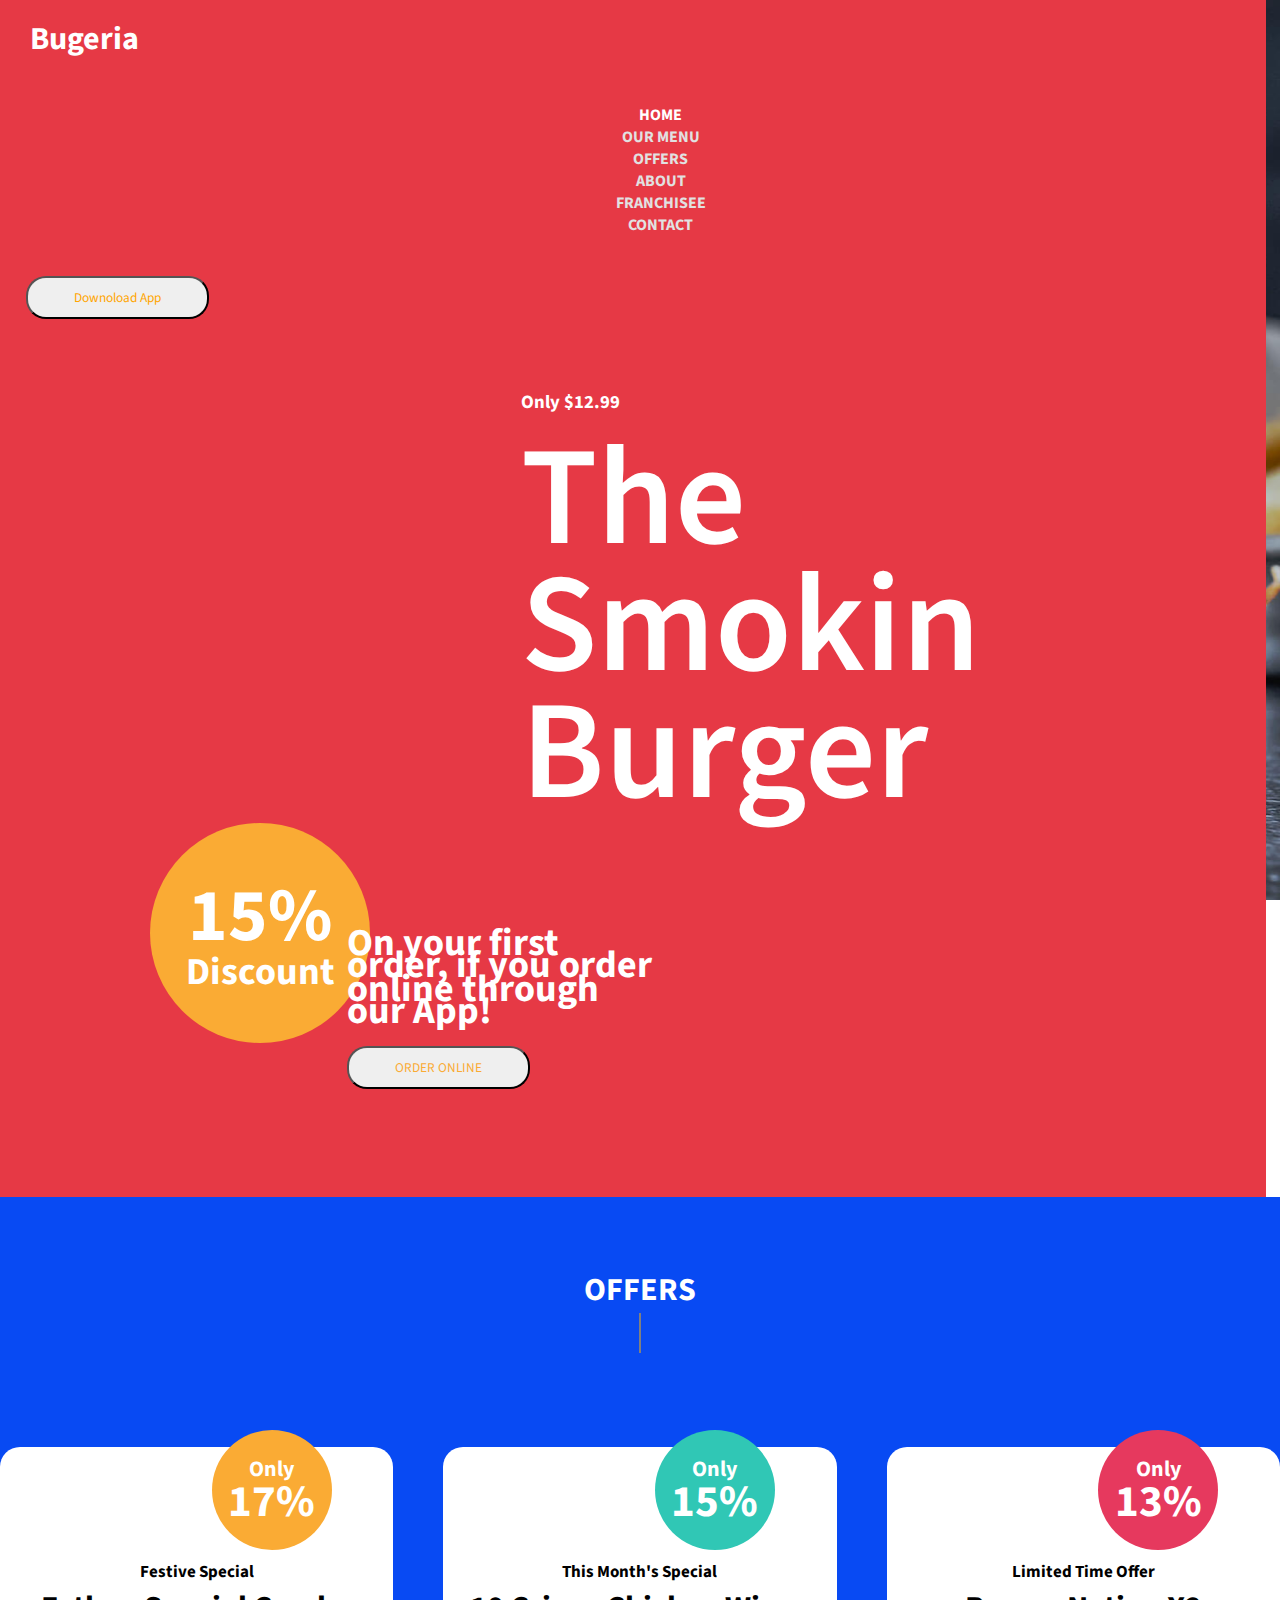
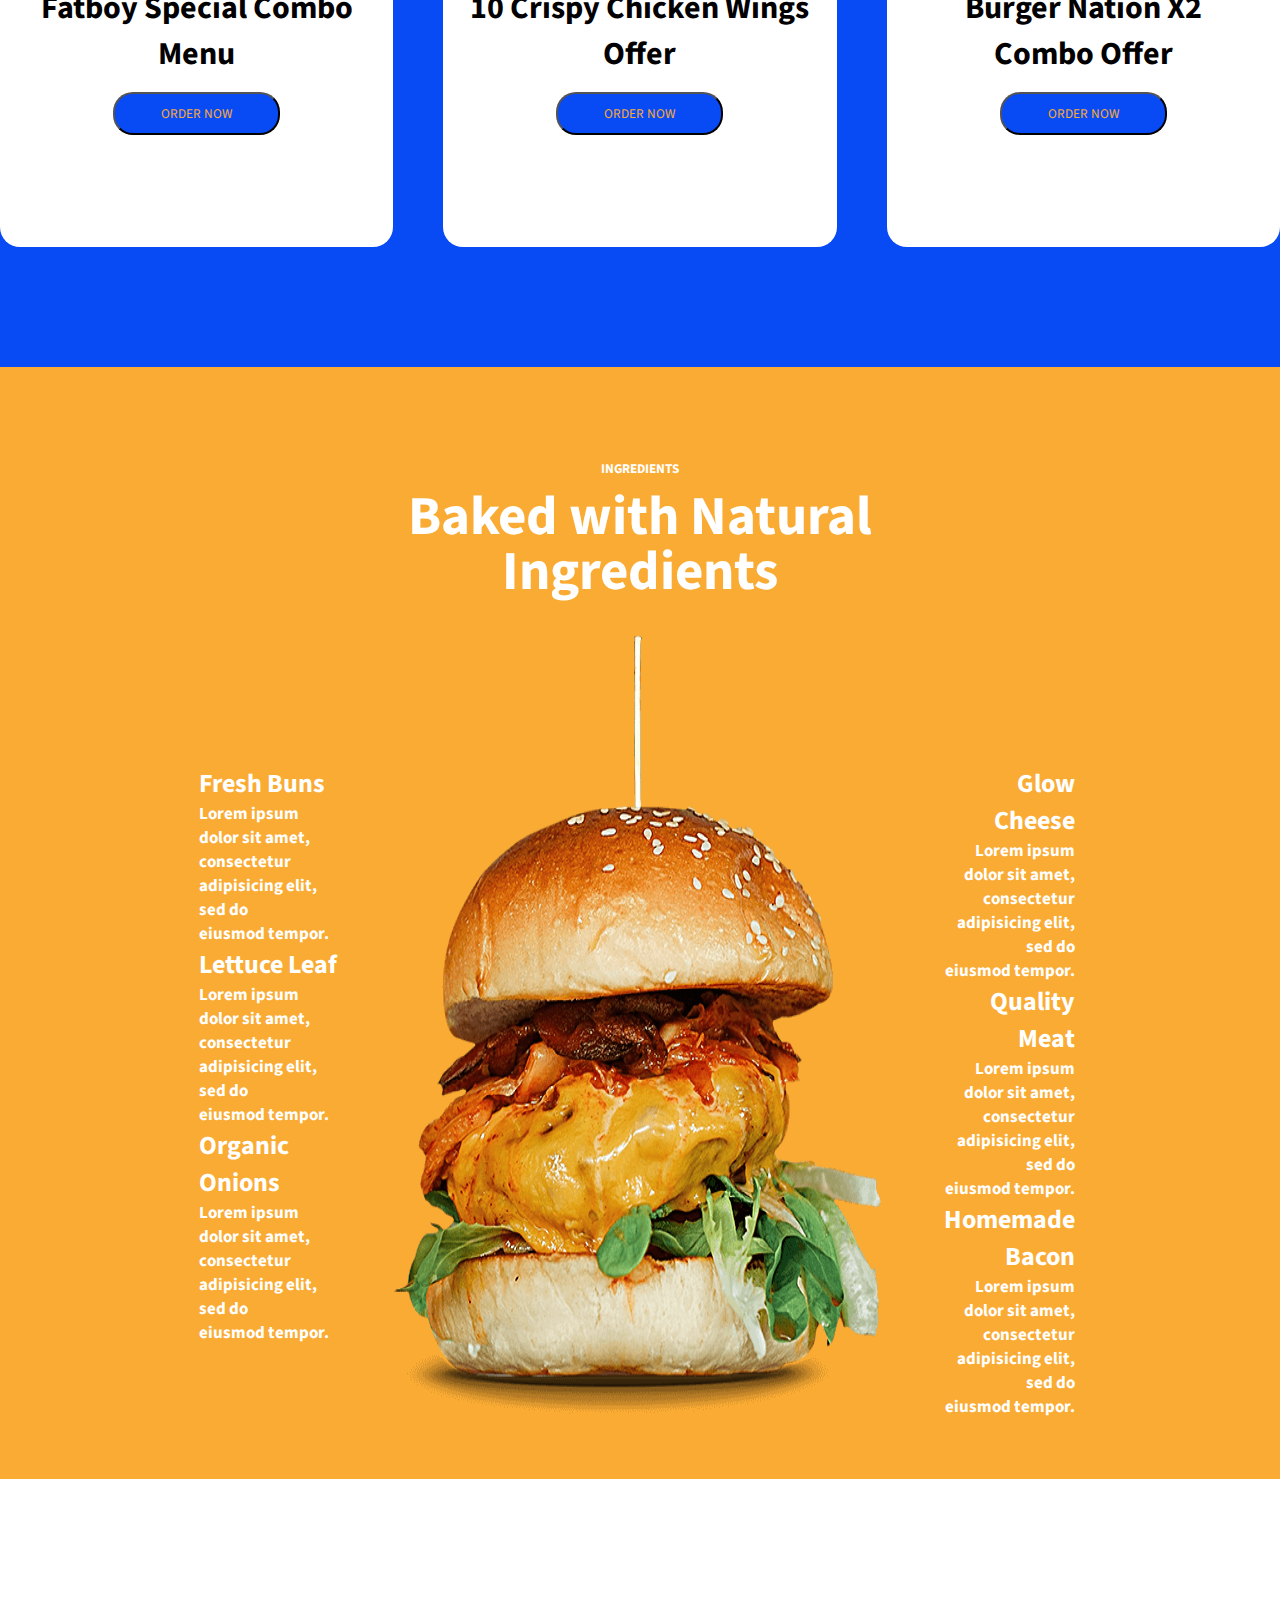
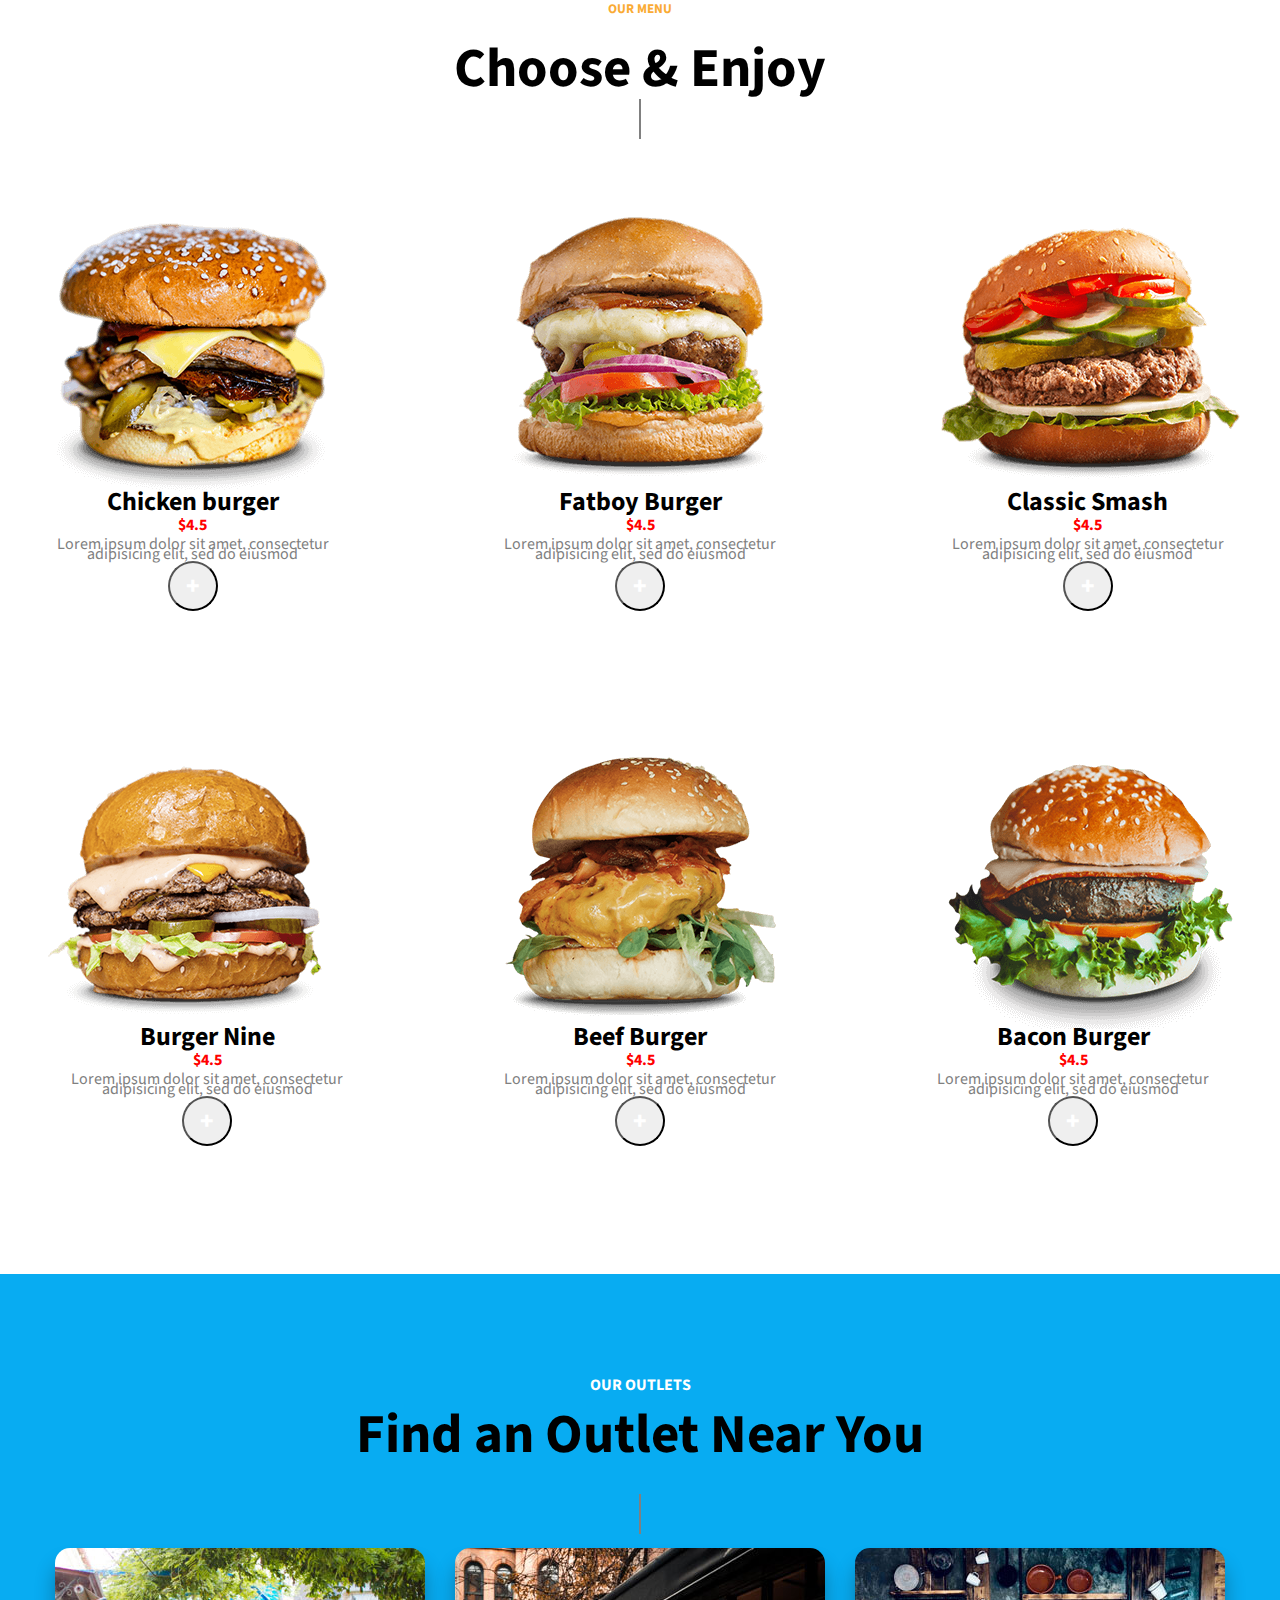
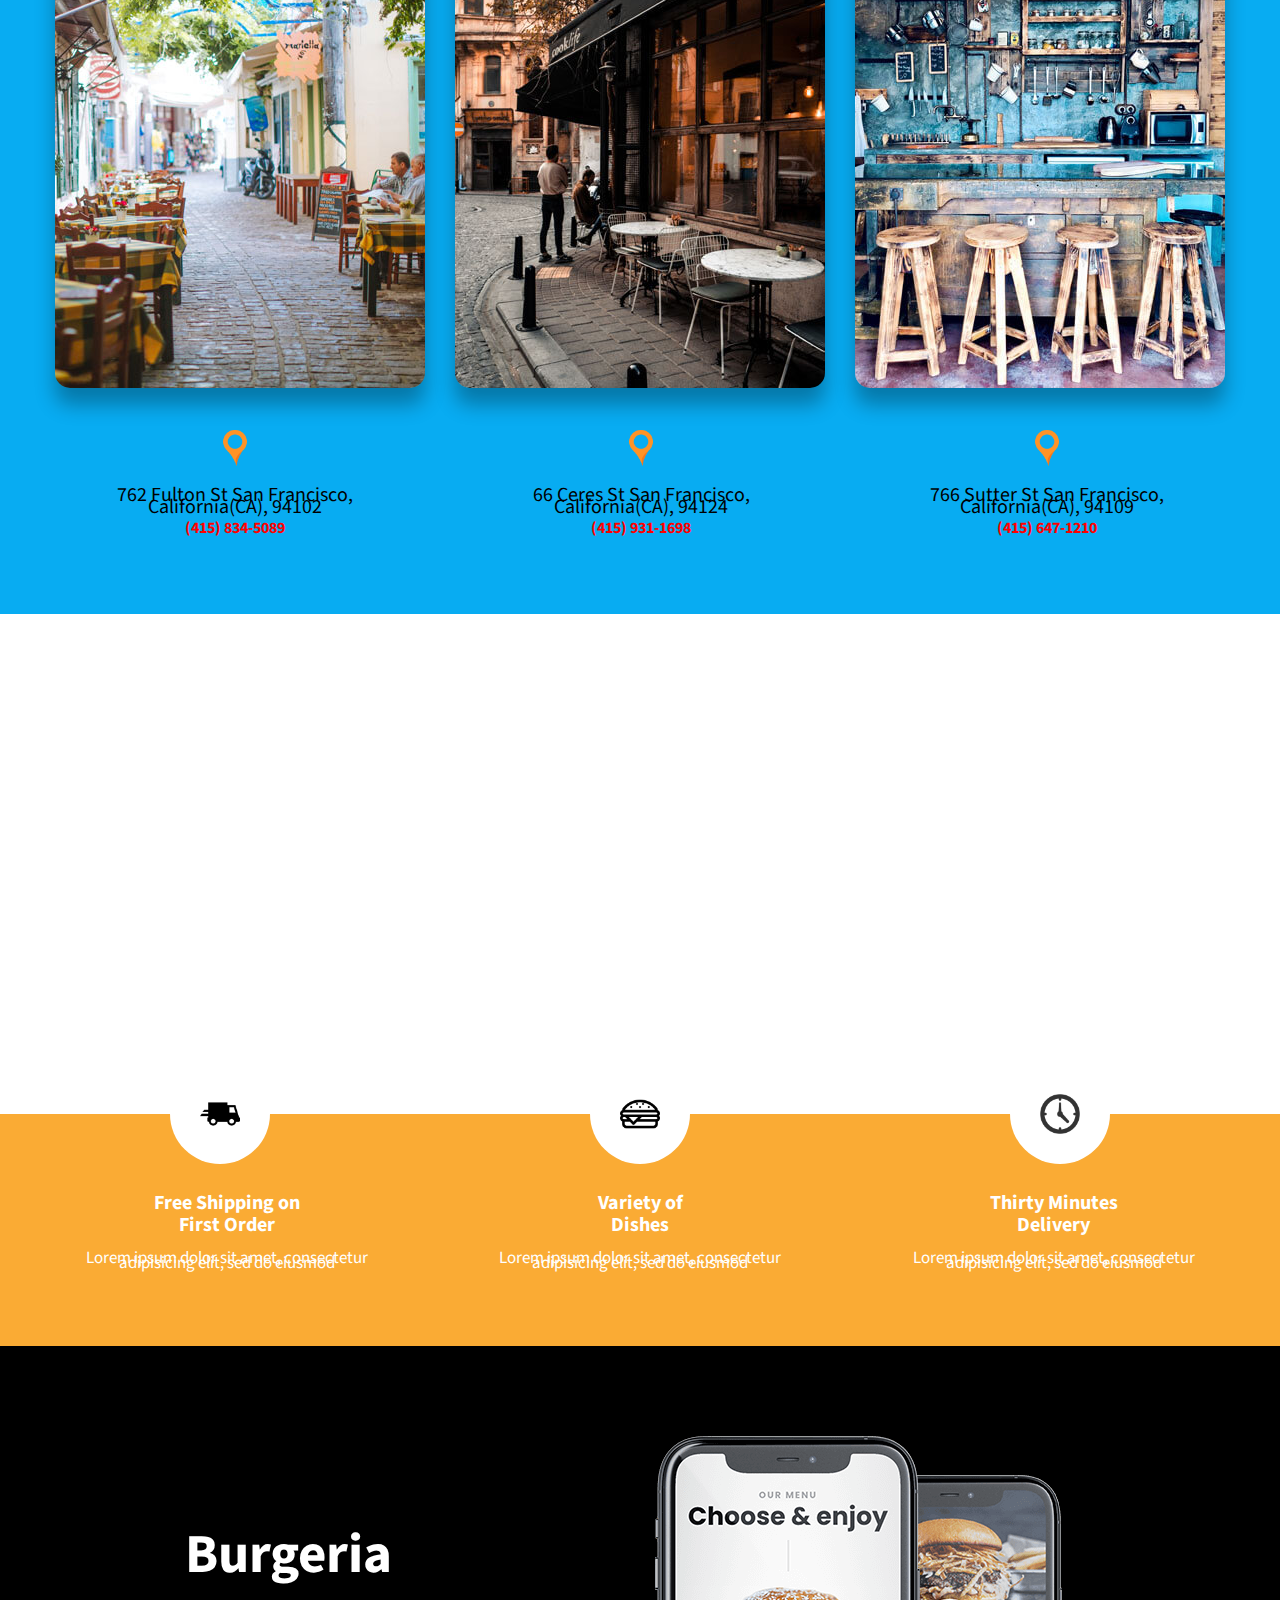
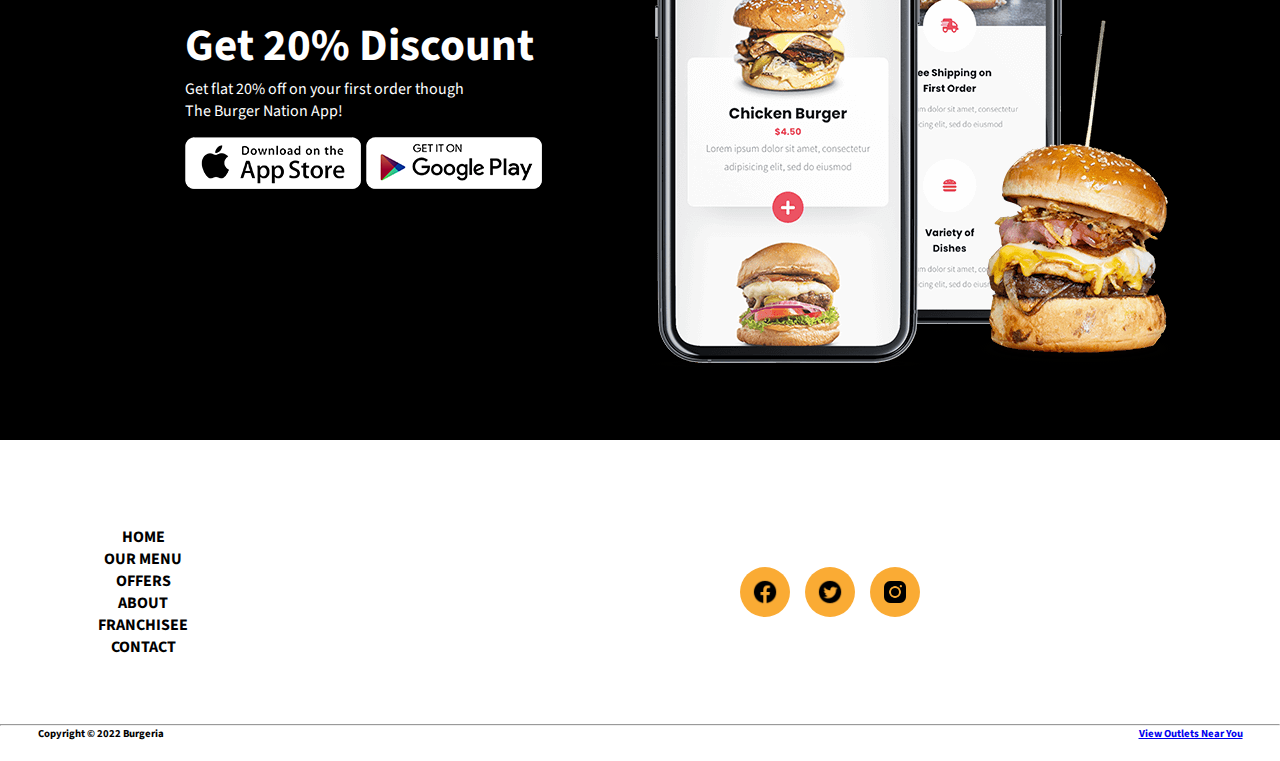
==== index.html @ cd25cdf9 "first commit" ====
<!DOCTYPE html>
<html lang="en">

<head>
    <meta charset="UTF-8">
    <meta http-equiv="X-UA-Compatible" content="IE=edge">
    <meta name="viewport" content="width=device-width, initial-scale=1.0">
    <link rel="preconnect" href="https://fonts.googleapis.com">
    <link rel="stylesheet" media="screen and (max-width: 1400px)" href="phone.css">
    <link rel="preconnect" href="https://fonts.gstatic.com" crossorigin>
    <link href="https://fonts.googleapis.com/css2?family=Source+Sans+Pro:wght@700&display=swap" rel="stylesheet">
    <link href="https://cdn.jsdelivr.net/npm/bootstrap@5.2.0-beta1/dist/css/bootstrap.min.css" rel="stylesheet"
        integrity="sha384-0evHe/X+R7YkIZDRvuzKMRqM+OrBnVFBL6DOitfPri4tjfHxaWutUpFmBp4vmVor" crossorigin="anonymous">
    <link rel="stylesheet" href="mainstyle.css">
    <title>Burgeria</title>
</head>
<style>
    #blocks{
            display: flex;
            flex-direction: column;
            align-items: center;
            justify-content: center;
            padding: 25px 25px;
            height: 350px;
            width: 400px;
            border-radius: 20px;
            background-color: white;
            margin-bottom: 120px;
            
        }

        #blocks1{
            display: flex;
            justify-content: center;
            text-align: center;
            align-items: center;
            padding-top: 80px;
            color: black;
        }

        #blocks1 h2{
            padding-top: 10px;
            font-size: 17px;
        }

        #blocks1 h1{
            padding-top: 1px;
        }

        #midbut1:hover {
            color: white;
        }

        .midoff{
            margin-left: 50px;
            margin-right: 50px;
        }

        #ex1 {
            background: #faab34;
            display: inline-block;
            margin-left: 150px;
            border-radius: 50%;
            height: 120px;
            width: 120px;
            justify-items: center;
            text-align: center;
            margin-top: -130px;
        }

        .similar{
            font-size: 22px;
            margin-top: 23px;
            color: white;
        }

        .similar1{
            font-size: 45px;
            margin-top: -15px;
            color: white;
        }
        

</style>
<body id="home1">

    
    <!-- -------------------------Icon Bugeria--------------------------Navigation Bar------------------------------ -->
    <header>
        <nav id="nave">
            <div id="logo">
                <h1>Bugeria</h1>
            </div>
            <ul>
                <li><a href="index.html" class="link1">HOME</a></li>
                <li><a href="Menu.html" class="link2">OUR MENU</a></li>
                <li><a href="Offers.html" class="link3">OFFERS</a></li>
                <li><a href="About.html" class="link4">ABOUT</a></li>
                <li><a href="Franchisee.html" class="link5">FRANCHISEE</a></li>
                <li><a href="Contact.html" class="link6">CONTACT</a></li>
            </ul>
            <div id="btnd">
                <button type="button" class="btn btn-light" id="btn">Downoload App</button>
            </div>
        </nav>
    </header>


    <!-- ----------------------------RED SECTION----------------------MIDDLE SECTION-------------------------------- -->
    <section id="middle">
        <div id="midfl">
            <div>
                <h3 id="only">Only $12.99</h3>
                <h1 id="the">The</h1>
                <h1 id="smok">Smokin</h1>
                <h1 id="smok">Burger</h1>
            </div>
        </div>
        <div id="hero">
            <img src="images/hero.png">
        </div>
    </section>


    <!-- ------------------------------RED SECTION---------------------------YELLOW CIRCLE------------------------- -->
    <section>
        <div id="exx1">
            <h3 style="font-size: 75px;margin-top: 40px;color: white;">15%</h3>
            <h3 style="font-size: 38px;color: white;margin-top: -25px;">Discount</h3>
        </div>
        <div id="middle1">
            <h5 style="line-height: 0px;">On your first </h5>
            <h5 style="line-height: 45px;">order, if you order</h5>
            <h5 style="line-height: 3px;">online through</h5>
            <h5 style="line-height:40px;">our App!</h5>
            <div>
                <button type="button" class="btn btn-light" id="midbut">ORDER ONLINE</button>
            </div>
        </div>
    </section>


    <!-- ---------------------------GREEN SECTION-----------------------TOP SELLERS-------------------------------- -->
    <section id="green">
        <h1>OFFERS</h1>
        <div class="vl"></div>
        <div id="blocks1">
            <div id="blocks">
                <div id="ex1">
                    <h3 class="similar">Only</h3>
                    <h3 class="similar1">17%</h3>
                </div>
                <h2>Festive Special</h2>
                <h1>Fatboy Special Combo Menu</h1>
                <button type="button" class="btn btn-light" id="midbut" style="background: #084af3;">ORDER NOW</button>
            </div>
            <div id="blocks" class="midoff">
                <div id="ex1" style="background: #30c7b5;">
                    <h3 class="similar">Only</h3>
                    <h3 class="similar1">15%</h3>
                </div>
                <h2>This Month's Special</h2>
                <h1>10 Crispy Chicken Wings Offer</h1>
                <button type="button" class="btn btn-light" id="midbut" style="background: #084af3;">ORDER NOW</button>
            </div>
            <div id="blocks">
                <div id="ex1" style="background: #e6395e;">
                    <h3 class="similar">Only</h3>
                    <h3 class="similar1">13%</h3>
                </div>
                <h2>Limited Time Offer</h2>
                <h1>Burger Nation X2 <br> Combo Offer</h1>
                <button type="button" class="btn btn-light" id="midbut" style="background: #084af3;">ORDER NOW</button>
            </div>
        </div>
    </section>


    <!-- ---------------------------yellow section--------------------------INGREDIENTS------------------------------ -->
    <section id="yell">
        <div>
            <h5>INGREDIENTS</h5>
            <h1>Baked with Natural</h1>
            <h1 id="ingri">Ingredients</h1>
            <div id="yellsec">
                <div id="yel1">
                    <div>
                        <h1>Fresh Buns</h1>
                        <p>Lorem ipsum dolor sit amet, </p>
                        <p>consectetur adipisicing elit, sed do</p>
                        <p>eiusmod tempor.</p>
                    </div>
                    <div>
                        <h1>Lettuce Leaf</h1>
                        <p>Lorem ipsum dolor sit amet, </p>
                        <p>consectetur adipisicing elit, sed do</p>
                        <p>eiusmod tempor.</p>
                    </div>
                    <div>
                        <h1>Organic Onions</h1>
                        <p>Lorem ipsum dolor sit amet, </p>
                        <p>consectetur adipisicing elit, sed do</p>
                        <p>eiusmod tempor.</p>
                    </div>
                </div>
                <img src="images/burger-01.png" alt="">
                <div id="yel2">
                    <div>
                        <h1>Glow Cheese</h1>
                        <p>Lorem ipsum dolor sit amet, </p>
                        <p>consectetur adipisicing elit, sed do</p>
                        <p>eiusmod tempor.</p>
                    </div>
                    <div>
                        <h1>Quality Meat</h1>
                        <p>Lorem ipsum dolor sit amet, </p>
                        <p>consectetur adipisicing elit, sed do</p>
                        <p>eiusmod tempor.</p>
                    </div>
                    <div>
                        <h1>Homemade Bacon</h1>
                        <p>Lorem ipsum dolor sit amet, </p>
                        <p>consectetur adipisicing elit, sed do</p>
                        <p>eiusmod tempor.</p>
                    </div>
                </div>
            </div>
        </div>
    </section>


    <!-- ------------------White Section------------------------------Our Menu--------------------------------- -->
    <section id="menuu">
        <div id="m1">
            <h5 style="color: #faab34;">OUR MENU</h5>
            <h1>Choose & Enjoy</h1>
            <div class="vl"></div>
        </div>

        <div id="layer1">
            <img src="images/bu1.png">
            <img src="images/bu2.png" id="l1">
            <img src="images/bu3.png">
        </div>
        <div id="tra1">
            <div>
                <h1>Chicken burger</h1>
                <h5>$4.5</h5>
                <p>Lorem ipsum dolor sit amet, consectetur</p>
                <p>adipisicing elit, sed do eiusmod</p>
                <button type="button" class="btn btn-danger btn-circle btn-xl">+</button>
            </div>
            <div>
                <h1 id="l11">Fatboy Burger</h1>
                <h5>$4.5</h5>
                <p>Lorem ipsum dolor sit amet, consectetur</p>
                <p>adipisicing elit, sed do eiusmod</p>
                <button type="button" class="btn btn-danger btn-circle btn-xl">+</button>
            </div>
            <div>
                <h1>Classic Smash</h1>
                <h5>$4.5</h5>
                <p>Lorem ipsum dolor sit amet, consectetur</p>
                <p>adipisicing elit, sed do eiusmod</p>
                <button type="button" class="btn btn-danger btn-circle btn-xl">+</button>
                <div></div>
            </div>
        </div>

        <div id="layer2">
            <img src="images/bu4.png">
            <img src="images/bu5.png" id="l2">
            <img src="images/bu6.png">
        </div>
        <div id="tra1">
            <div>
                <h1>Burger Nine</h1>
                <h5>$4.5</h5>
                <p>Lorem ipsum dolor sit amet, consectetur</p>
                <p>adipisicing elit, sed do eiusmod</p>
                <button type="button" class="btn btn-danger btn-circle btn-xl">+</button>
            </div>
            <div>
                <h1 id="l11">Beef Burger</h1>
                <h5>$4.5</h5>
                <p>Lorem ipsum dolor sit amet, consectetur</p>
                <p>adipisicing elit, sed do eiusmod</p>
                <button type="button" class="btn btn-danger btn-circle btn-xl">+</button>
            </div>
            <div>
                <h1>Bacon Burger</h1>
                <h5>$4.5</h5>
                <p>Lorem ipsum dolor sit amet, consectetur</p>
                <p>adipisicing elit, sed do eiusmod</p>
                <button type="button" class="btn btn-danger btn-circle btn-xl">+</button>
            </div>
        </div>
    </section>


    <!-- ---------------------------BLUE SECTION------------------------------OUTLETS------------------------------ -->
    <section id="blue">
        <h1 style="color: white;font-size: 16px;padding-top: 100px;">OUR OUTLETS</h1>
        <h1 style="color: black;font-size: 55px;margin-bottom: 20px;">Find an Outlet Near You</h1>
        <div class="vl"></div>
        <div id="outimg">
            <img src="images/out1.jpg">
            <img src="images/out2.jpg" id="l12">
            <img src="images/out3.jpg">
        </div>
        <div id="tra3">
            <div>
                <img src="images/icon.png" height="40px" width="40px" style="margin-bottom: 15px;">
                <p>762 Fulton St San Francisco,</p>
                <p> California(CA), 94102</p>
                <h5>(415) 834-5089</h5>
            </div>
            <div>
                <img src="images/icon.png" height="40px" width="40px" style="margin-bottom: 15px;">
                <p class="l3">66 Ceres St San Francisco,</p>
                <p> California(CA), 94124</p>
                <h5>(415) 931-1698</h5>
            </div>
            <div>
                <img src="images/icon.png" height="40px" width="40px" style="margin-bottom: 15px;">
                <p>766 Sutter St San Francisco,</p>
                <p> California(CA), 94109</p>
                <h5>(415) 647-1210</h5>
            </div>
        </div>
    </section>


    <!-- ---------------------------BOTTOM SECTION---------------------LOGOS-------------------------------------- -->
    <section id="bottom">

        <div id="logos">
            <div id="ex2">
                <img src="images/ship.png" height="40px" width="40px" style="margin-top: 30px;">
            </div>
            <div id="ex2" class="logospace">
                <img src="images/bur.png" height="40px" width="40px" style="margin-top: 30px;">
            </div>
            <div id="ex2">
                <img src="images/clock.png" height="40px" width="40px" style="margin-top: 30px;">
            </div>
        </div>

        <div id="tra4">
            <div>
                <h1>Free Shipping on <br> First Order</h1>
                <p>Lorem ipsum dolor sit amet, consectetur</p>
                <p>adipisicing elit, sed do eiusmod</p>
            </div>
            <div>
                <h1 id="l11">Variety of <br> Dishes</h1>
                <p>Lorem ipsum dolor sit amet, consectetur</p>
                <p>adipisicing elit, sed do eiusmod</p>
            </div>
            <div>
                <h1>Thirty Minutes <br> Delivery</h1>
                <p>Lorem ipsum dolor sit amet, consectetur</p>
                <p>adipisicing elit, sed do eiusmod</p>
            </div>
        </div>
    </section>


    <!-- -------------------------BLACK SECTION--------------------BOTTOM1 MOBILE----------------------------------- -->
    <section id="bottom1">
        <div id="app">
            <div id="advtext">
                <h1 style="padding-bottom: 20px;font-size: 55px;">Burgeria</h1>
                <h1>Get 20% Discount</h1>
                <p>Get flat 20% off on your first order though <br> The Burger Nation App!</p>
                <div id="playbut" style="margin-top: 15px;">
                    <a href=""><img src="images/app store.png"></a>
                    <a href=""><img src="images/playstore.png"></a>
                </div>
            </div>
                <img src="images/appscreen.png" style="padding-left: 100px;padding-top: 90px;">
        </div>
    </section>


    <!-- --------------------FOOTER------------------------------FOOTER WHITE------------------------------------  -->
    <section id="footer">
        <nav id="nave">
            <div id="footnave">
                <ul>
                    <li><a href="index.html">HOME</a></li>
                    <li><a href="Menu.html">OUR MENU</a></li>
                    <li><a href="Offers.html">OFFERS</a></li>
                    <li><a href="About.html">ABOUT</a></li>
                    <li><a href="Franchisee.html">FRANCHISEE</a></li>
                    <li><a href="Contact.html">CONTACT</a></li>
                </ul>
                <div id="logos1">
                    <div id="ex3">
                        <img src="images/facebook.png" style="margin-top: 11px;" height="28px" width="28px">
                    </div>
                    <div id="ex3" class="logospace1">
                        <img src="images/twitter.png" style="margin-top: 11px;" height="28px" width="28px">
                    </div>
                    <div id="ex3">
                        <img src="images/instagram.png" style="margin-top: 11px;" height="28px" width="28px">
                    </div>
                </div>
            </div>
        </nav>
        <hr>
        <div id="copyr">
            <h6>Copyright © 2022 Burgeria</h6>
            <a href="#blue"><h6>View Outlets Near You</h6></a>
        </div>
    </section>
    

</body>
</html>
---- phone.css ----
#nave {
    flex-direction: column;
}

#hero img{
    display: none;
}

#home1{
    background-image: none;
    background-attachment: none;
}

#nave ul {
    flex-direction: column;
    display: block;
}

#menupagetop h3{
    font-size: 22px;
    color: white;
}

#menupagetop h1{
    font-size: 60px;
    color: white;
    padding-bottom: 110px;
}
---- mainstyle.css ----
#home1 {
    background-image: url(images/bg.jpg);
    background-attachment: fixed;
    background-size: cover;
}

* {
    margin: 0;
    padding: 0;
    font-family: 'Source Sans Pro', sans-serif;
}

#nave {
    position: relative;
    display: flex;
    justify-content: left;
}

#nave h1 {
    font-weight: bolder;
    color: white;
    margin: 16px 30px;
    padding-right: 400px;

}

#nave ul {
    margin: 21px 7px;
    list-style: none;
    display: flex;
    justify-content: center;
    align-items: center;
    padding: 5px 5px;

}

#nave ul li a {
    font-weight: bold;
    display: block;
    color: #E1E1E1;
    justify-content: right;
    text-decoration: none;
    align-items: center;
    padding: 5px -10px;
    margin-left: 41px;
}

#nave ul li a:hover {
    color: white;
}

/* #nave button {
    
} */

#btn {
    color: orange;
    margin-top: 14px;
    margin-right: 25px;
    border-radius: 20px;
    padding: 10px 46px;
}

#btnd {
    padding-left: 26px;
    float: right;
}

#btn:hover {
    color: red;
}

header::before {
    content: "";
    background: #E63945;
    position: absolute;
    height: 140vh;
    width: 98.9vw;
    z-index: -1;
}

#middle {
    display: flex;
    justify-content: right;
    padding-right: 100px;
}

#midfl {
    display: flex;
    flex-direction: column;
    margin: 70px -170px;
    padding-right: 370px;
}

#only {
    font-weight: bolder;
    color: white;
}

#the {
    font-weight: 600;
    color: white;
    font-size: 140px;
    margin-top: -15px;
}

#smok {
    font-weight: 600;
    color: white;
    font-size: 140px;
    margin-top: -72px;
}

#para {
    font-weight: 200;
    color: white;
    font-size: 20px;
    margin: -150px 200px;
}

#middle img {
    margin: -145px -100px;
}

#hero {
    opacity: 1;
}

#tw {
    font-weight: 200;
    color: white;
    font-size: 90px;
    margin: -125px 220px;
}

#dis {
    font-weight: 200;
    color: white;
    font-size: 90px;
    margin-top: -155px;
    margin-left: 190px;
}

#midbut {
    color: #faab34;
    margin-top: 15px;
    border-radius: 20px;
    padding: 10px 46px;
}

#midbut:hover {
    color: red;
}

#yell {
    background: #faab34;
    text-align: center;
    font-family: sans-serif;
    color: white;
}

#yellsec {
    display: flex;
    padding-top: 25px;
    padding-bottom: 60px;
}

#yell h5 {
    padding-top: 92px;
}

#yell h1 {
    font-size: 55px;
}

#yel1 {
    display: flex;
    flex-direction: column;
    justify-content: left;
    text-align: left;
    display: inline-block;
    padding-left: 205px;
    padding-right: 55px;
    margin-top: 129px;
    margin-left: -6px;
}

#yel1 h1 {
    font-size: 26px;
    font-weight: bolder;
}

#yel1 p {
    font-size: 17px;
    font-weight: bolder;
}

#yel2 {
    display: flex;
    flex-direction: column;
    justify-content: right;
    text-align: right;
    display: inline-block;
    padding-right: 205px;
    padding-left: 55px;
    margin-top: 129px;
}

#yel2 h1 {
    font-size: 26px;
    font-weight: bolder;
}

#yel2 p {
    font-size: 17px;
    font-weight: bolder;
}

#ingri {
    margin-top: -23px;
}

#green {
    background: #084af3;
    margin-top: 208px;
    text-align: center;
    font-family: sans-serif;
    color: white;
}

#green h1 {
    padding-top: 70px;
}

#top {
    display: flex;
    justify-content: center;
    padding-top: 100px;
}

#topmid {
    padding-left: 150px;
    padding-right: 150px;
}

#exx1 {
    background: #faab34;
    display: inline-block;
    margin-top: -100px;
    margin-left: 150px;
    border-radius: 50%;
    height: 220px;
    width: 220px;
    justify-items: center;
    text-align: center;
}

#middle1 {
    display: flex;
    flex-direction: column;
    margin: -100px 347px;
    line-height: 10px;
}

#middle1 h5 {
    color: white;
    font-size: 38px;
}

#menuu {
    background: white;
    font-family: sans-serif;
    text-align: center;
    color: black;
    line-height: 60px;
}

#m1 h5 {
    padding-top: 100px;
}

#m1 h1 {
    font-size: 55px;
    color: black;
}

.vl {
    display: inline-block;
    justify-content: center;
    border-left: 2px solid gray;
    height: 40px;
    margin-bottom: 10px;
}

#tra1 {
    display: flex;
    justify-content: center;
    color: black;
    padding-bottom: 120px;
}

#tra1 h1 {
    font-size: 26px;
    line-height: 60%;
}

#tra1 h5,
p {
    font-size: 16px;
}

#tra1 h5 {
    line-height: 190%;
    color: red;
}

#tra1 p {
    line-height: 60%;
    color: gray;
}

#tra1 button:hover {
    width: 54px;
    height: 54px;
    font-size: 29px;
}

#layer1 {
    display: flex;
    justify-content: center;
    padding-top: 30px;
}

#layer2 {
    display: flex;
    justify-content: center;
}

#l1 {
    padding-left: 150px;
    padding-right: 150px;
}

#l2 {
    padding-left: 150px;
    padding-right: 150px;
}

#l11 {
    padding-left: 230px;
    padding-right: 230px;
}

#l22 {
    padding-left: 290px;
    padding-right: 290px;
}

.btn-circle.btn-xl {
    width: 50px;
    height: 50px;
    padding: 0;
    border-radius: 60px;
    font-size: 25px;
    color: white;
    text-align: center;
    font-weight: 900;
    transition: all 0.1s ease-in-out;
}

#tra2 {
    display: flex;
    justify-content: center;
    color: black;
    margin-top: -40px;
    padding-bottom: 50px;
}

#tra2 h1 {
    font-size: 26px;
    line-height: 60%;
}

#tra2 h5 {
    color: red;
    font-size: 16px;
    line-height: 190%;
}

#blue {
    background: #08acf2;
    text-align: center;
    font-family: sans-serif;
    color: white;
}

#outimg {
    display: flex;
    justify-content: center;
    margin-bottom: 40px;
}


#outimg img {
    border-radius: 15px;
    box-shadow: 0px 17px 20px rgba(0, 0, 0, 0.3);
}

#l12 {
    margin-left: 30px;
    margin-right: 30px;
}

.l3 {
    padding-left: 180px;
    padding-right: 180px;
}

#tra3 {
    display: flex;
    justify-content: center;
    color: black;
    padding-bottom: 70px;
}

#tra3 p {
    font-size: 20px;
}

#tra3 h5 {
    font-size: 16px;
    line-height: 190%;
    color: red;
}

#tra3 p {
    line-height: 60%;
}

#bottom {
    background: #faab34;
    text-align: center;
    font-family: sans-serif;
    color: white;
    margin-top: 500px;
}

#logos {
    display: flex;
    justify-content: center;
    align-items: center;
}

#ex2 {
    background: white;
    display: inline-block;
    border-radius: 50%;
    margin-top: -50px;
    height: 100px;
    width: 100px;
    justify-items: center;
    text-align: center;
}

.logospace {
    margin-left: 320px;
    margin-right: 320px;
}

#tra4 {
    display: flex;
    justify-content: center;
    color: black;
    margin-top: 28px;
    padding-bottom: 80px;
}

#tra4 h1 {
    color: white;
    font-size: 20px;
    line-height: 110%;
    padding-bottom: 20px;
}

#tra4 p {
    color: white;
    font-size: 17px;
    line-height: 30%;
}

#bottom1{
    background: black;
    font-family: sans-serif;
    color: white;
}

#advtext{
    display: flex;
    flex-direction: column;
}

#advtext h1{
    font-size: 45px;
}

#advtext{
    font-size: 26px;
}

#app{
    display: flex;
    justify-content: center;
    align-items: center;
    padding-left: 80px;
    padding-bottom: 70px;
}

#footer{
    background-color: white;
}

#footnave{
    display: flex;
    padding-top: 60px;
    padding-left: 45px;
    padding-bottom: 40px;
}

#footnave ul li a {
    color: black;
}

#footnave ul li a:hover {
    color: red;
}

.logospace1 {
    margin-left: 15px;
    margin-right: 15px;
}

#ex3 {
    background: #faab34;
    display: inline-block;
    border-radius: 50%;
    height: 50px;
    width: 50px;
    justify-items: center;
    text-align: center;
}

#logos1{
    display: flex;
    justify-content: center;
    align-items: center;
    padding-left: 540px;
}

#copyr{
    display: flex;
    justify-content: center;
    padding-bottom: 20px;
}

#copyr a h6{
    padding-left: 975px;
}

#ex3:hover{
    background: #E63945;
}

#home1 .link1{
    color: white;
}

#Menu1 .link2{
    color: white;
}

#Offers1 .link3{
    color: white;
}

#About1 .link4{
    color: white;
}

#Franch1 .link5{
    color: white;
}

#Contact1 .link6{
    color: white;
}

#transparent{
    display: flex;
    flex-direction: column;
    justify-content: center;
    align-items: center;
    color: white;
    margin-top: 22px;
    padding-top: 120px;
    text-align: center;
    background: rgba(0, 0, 0, 0.7);
}

#m2{
    padding-top: 100px;
}

.ques1{
    display: flex;
    flex-direction: column;
}
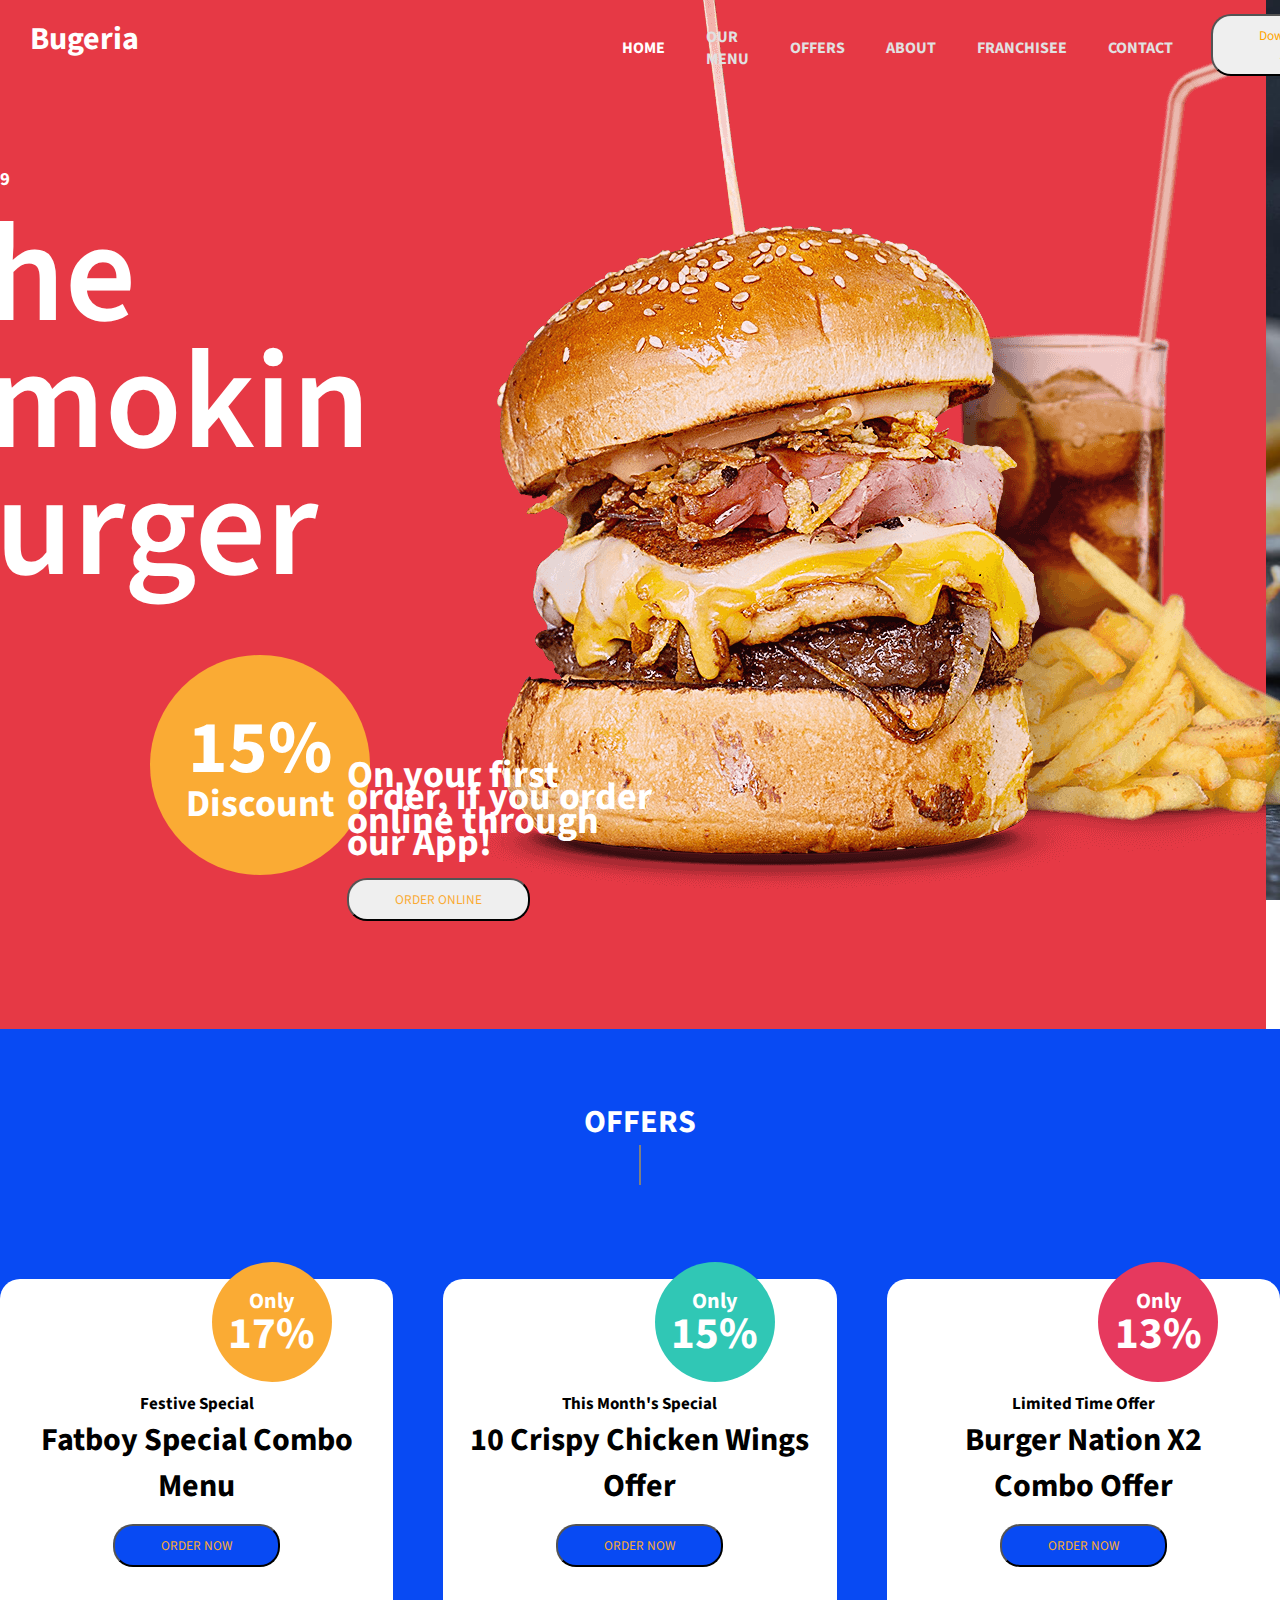
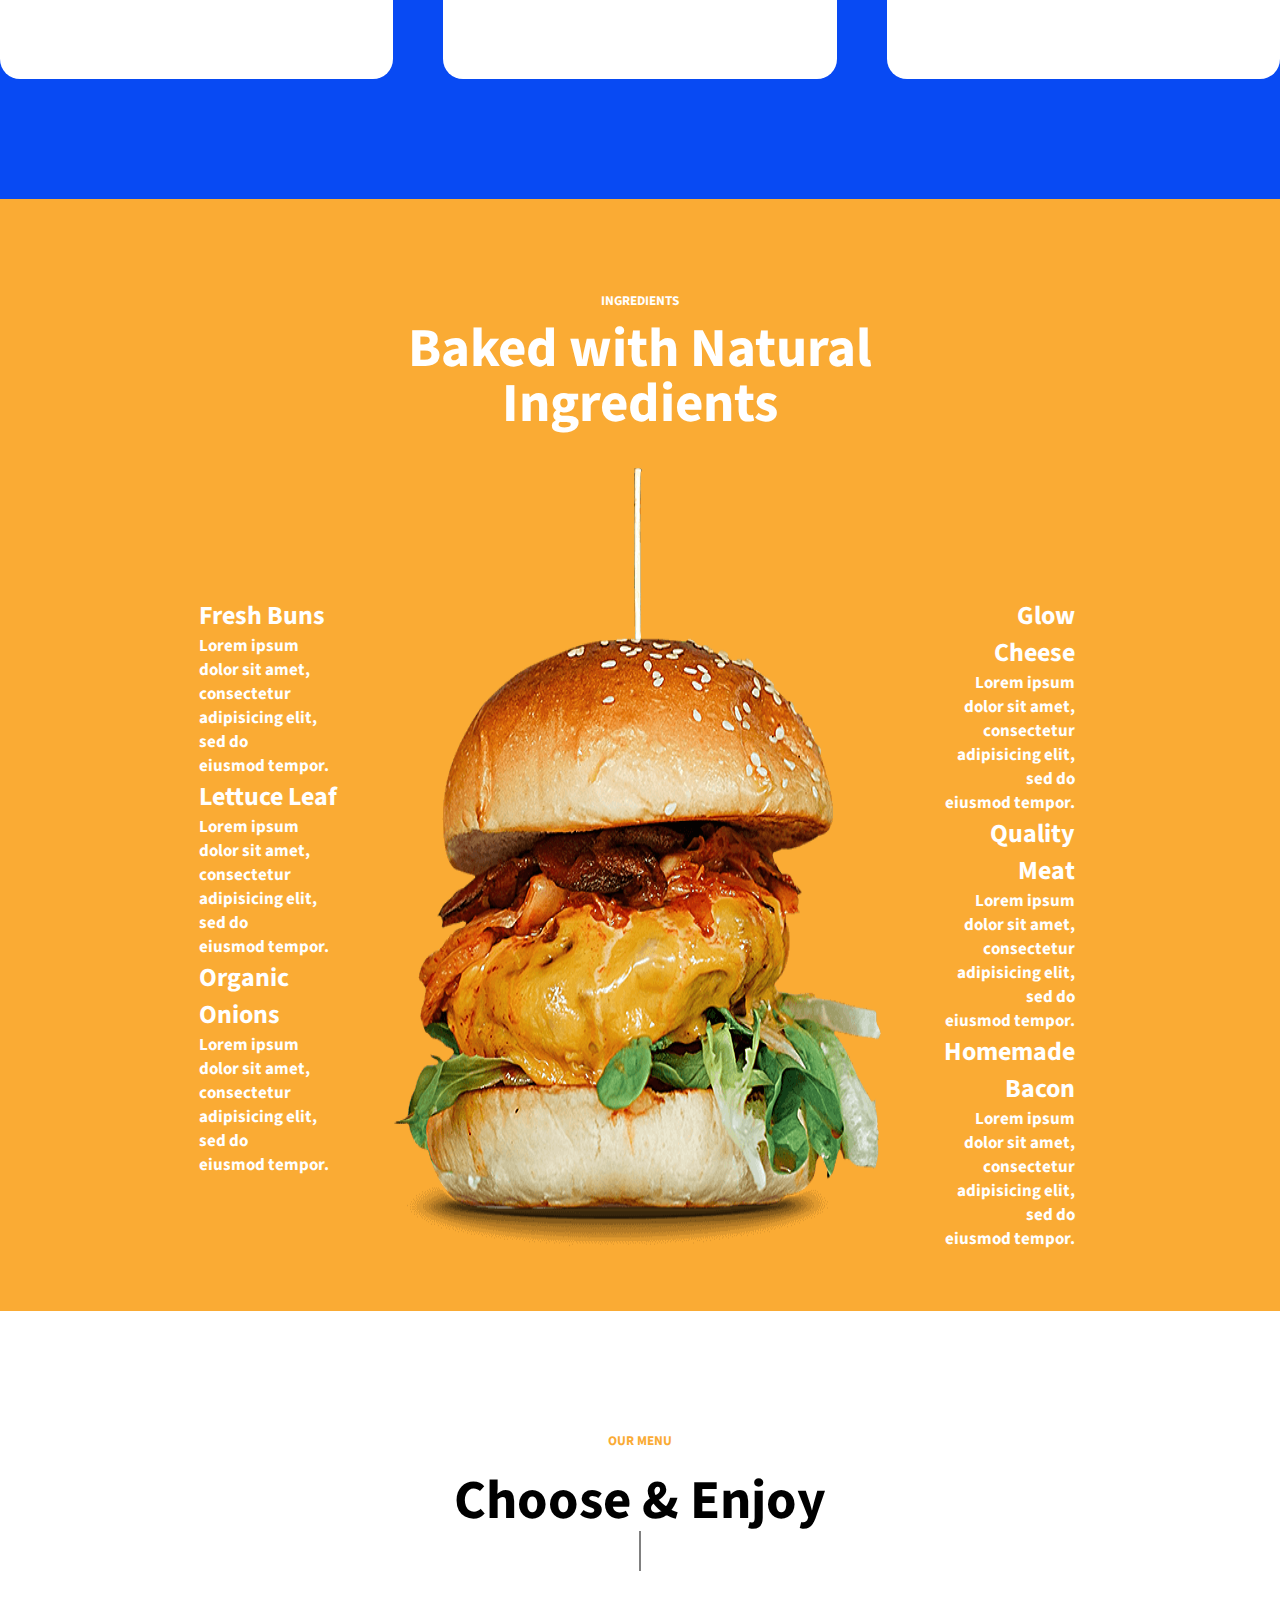
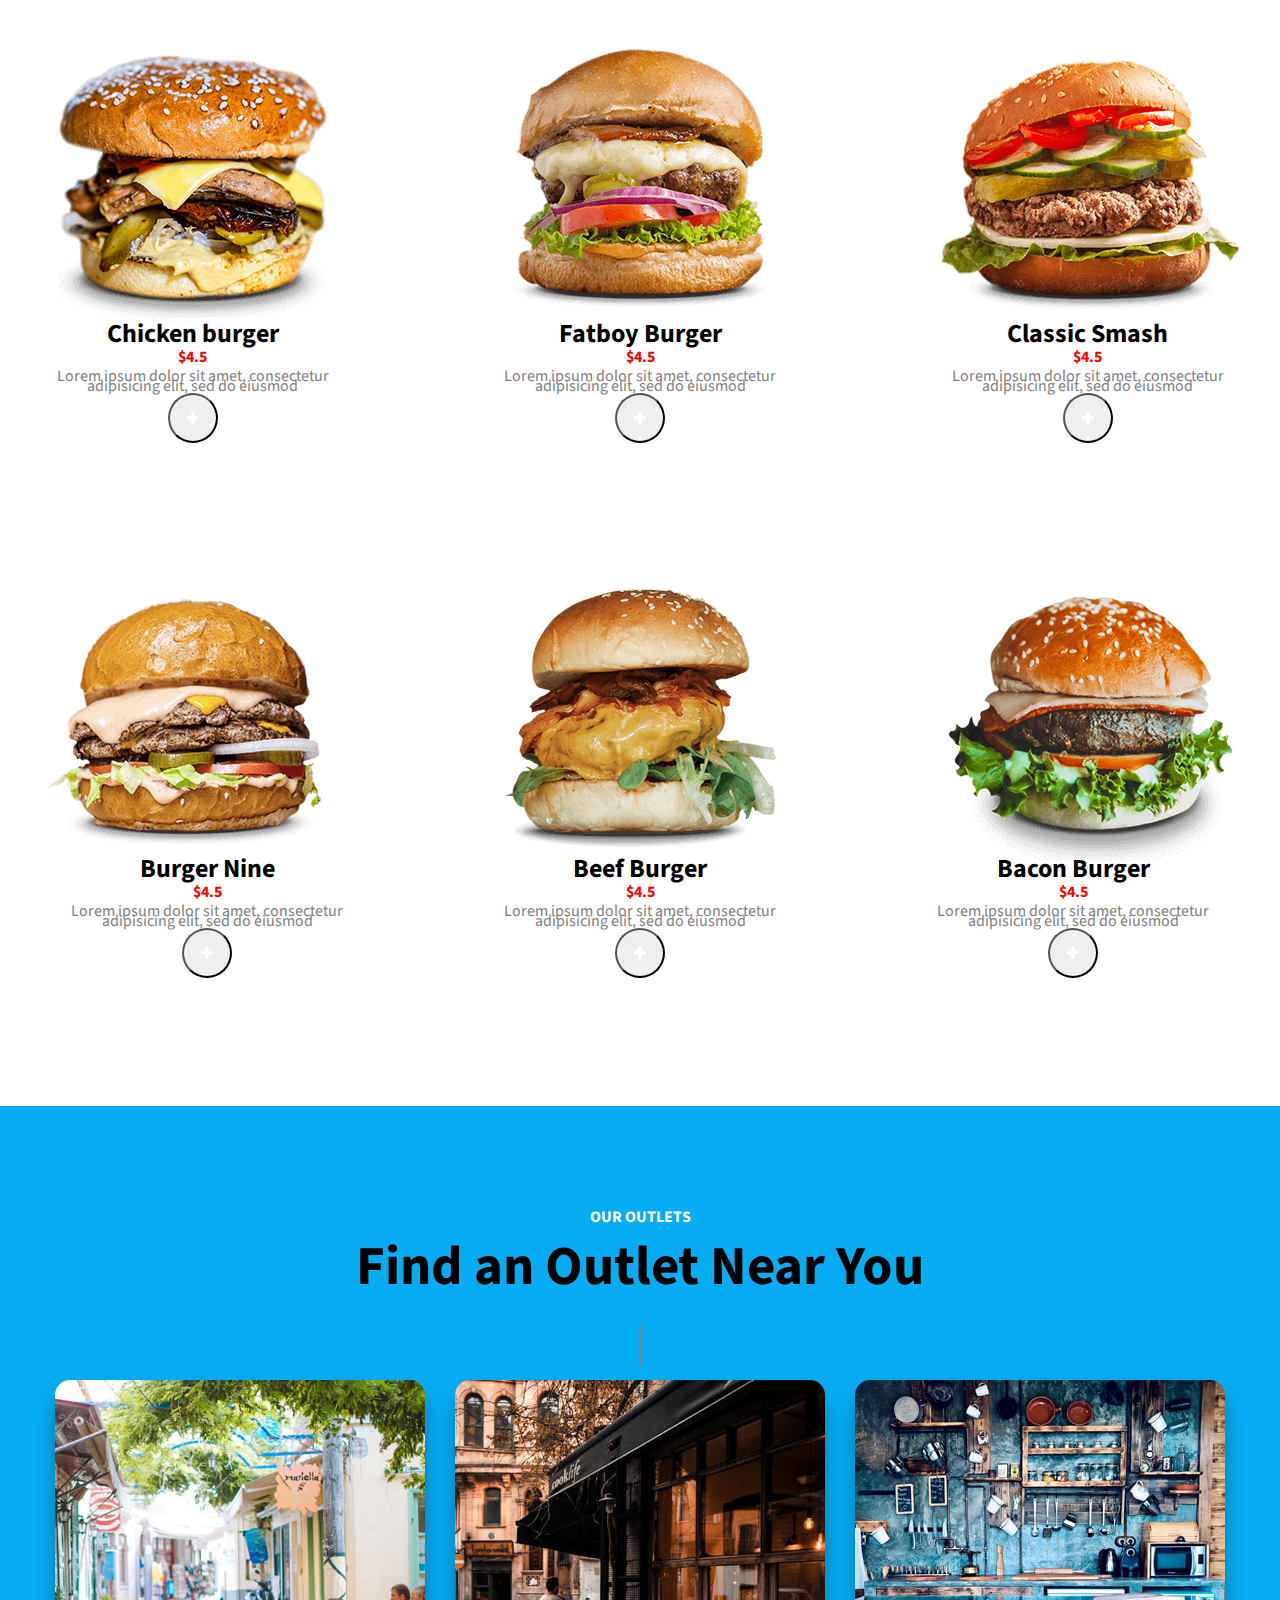
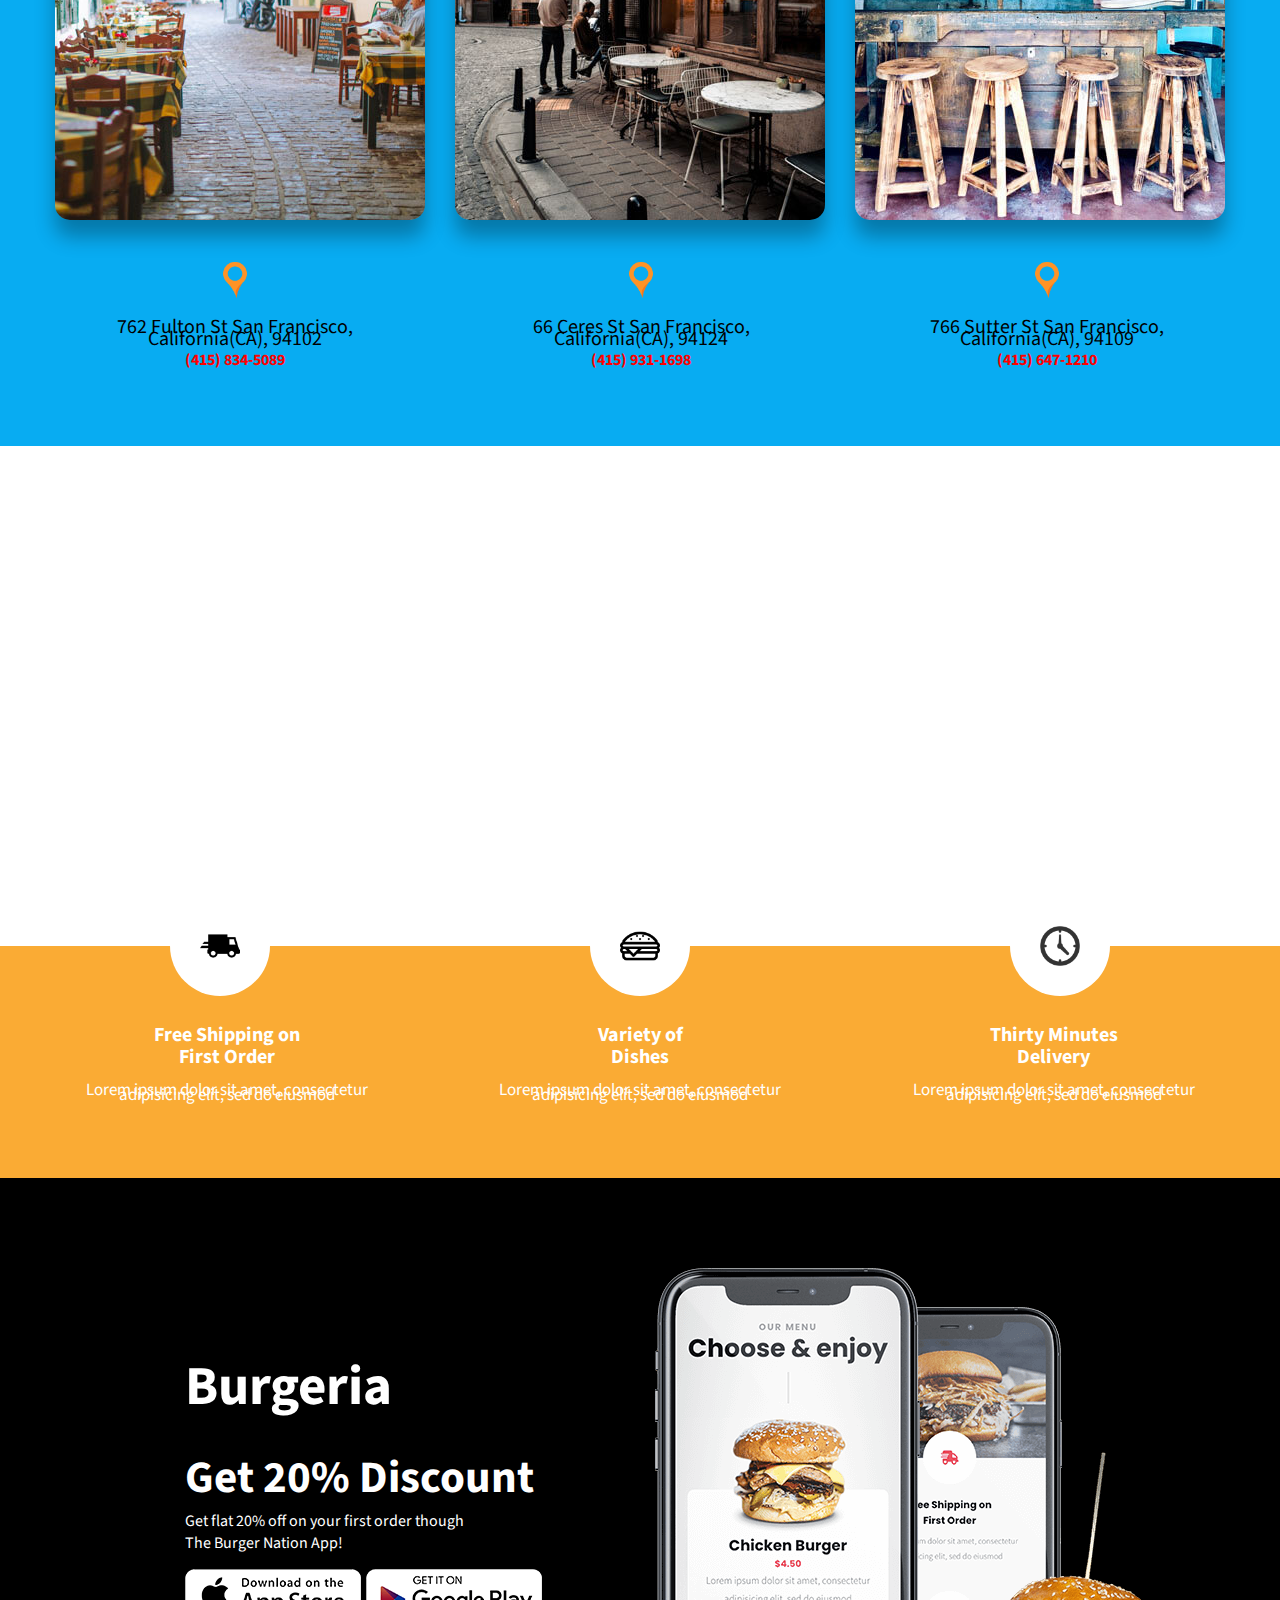
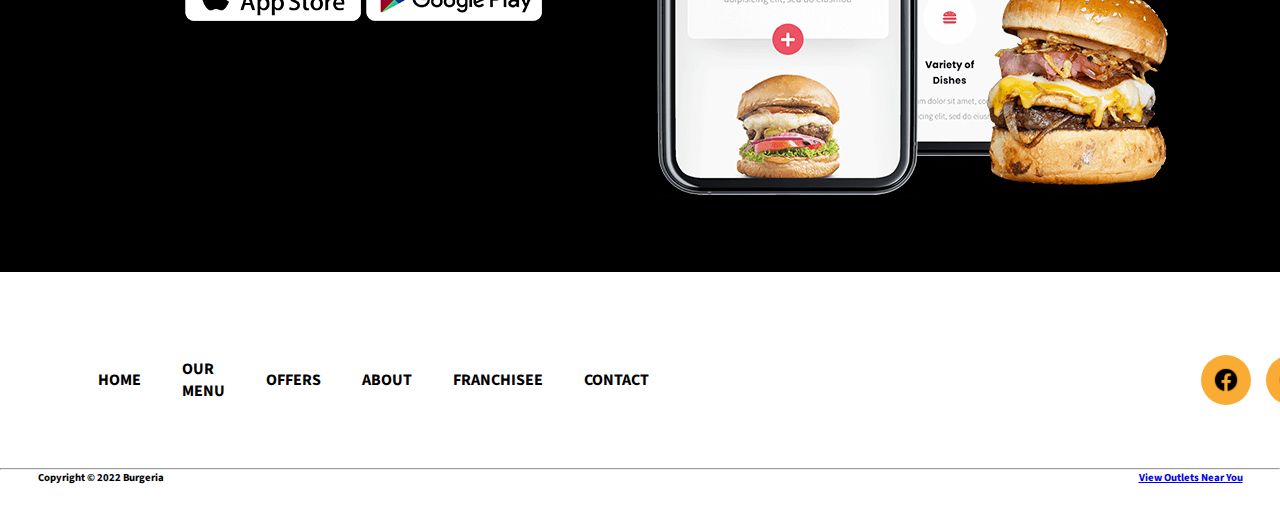
==== commit af4e886f: "done with menu" ====
--- a/index.html
+++ b/index.html
@@ -6,7 +6,6 @@
     <meta http-equiv="X-UA-Compatible" content="IE=edge">
     <meta name="viewport" content="width=device-width, initial-scale=1.0">
     <link rel="preconnect" href="https://fonts.googleapis.com">
-    <link rel="stylesheet" media="screen and (max-width: 1400px)" href="phone.css">
     <link rel="preconnect" href="https://fonts.gstatic.com" crossorigin>
     <link href="https://fonts.googleapis.com/css2?family=Source+Sans+Pro:wght@700&display=swap" rel="stylesheet">
     <link href="https://cdn.jsdelivr.net/npm/bootstrap@5.2.0-beta1/dist/css/bootstrap.min.css" rel="stylesheet"
@@ -84,7 +83,6 @@
 </style>
 <body id="home1">
 
-    
     <!-- -------------------------Icon Bugeria--------------------------Navigation Bar------------------------------ -->
     <header>
         <nav id="nave">
--- a/mainstyle.css
+++ b/mainstyle.css
@@ -613,4 +613,190 @@
 .ques1{
     display: flex;
     flex-direction: column;
+}
+
+#menupagetop{
+    display: flex;
+    flex-direction: column;
+    text-align: center;
+    padding-top: 80px;
+    font-family: sans-serif;
+}
+
+#menupagetop h3{
+    font-size: 26px;
+    color: white;
+}
+
+#menupagetop h1{
+    font-size: 125px;
+    color: white;
+    padding-bottom: 110px;
+}
+
+#extras{
+    display: flex;
+    justify-content: center;
+    margin-left: -55px;
+    padding-bottom: 95px;
+}
+
+#extraunit{
+    display: flex;
+    width: 500px;
+}
+
+#rates{
+    display: flex;
+    flex-direction: column;
+    margin-top: 50px;
+    margin-left: 130px;
+}
+
+#midrate{
+    padding-top: 75px;
+    padding-bottom: 75px;
+}
+
+#hr{
+    width: 122%;
+    margin-left:60px
+}
+
+
+
+@media only screen and (max-width:703px) {
+    #nave {
+        flex-direction: column;
+    }
+    
+    #hero img{
+        display: none;
+    }
+    
+    #home1{
+        background-image: none;
+    }
+    
+    #nave ul {
+        flex-direction: column;
+        display: block;
+    }
+    
+    #menupagetop h3{
+        font-size: 28px;
+        color: white;
+    }
+    
+    #menupagetop h1{
+        font-size: 70px;
+        color: white;
+        padding-bottom: 110px;
+    }
+
+    #only {
+        font-size: 5px;
+    }
+    
+    #the {
+        font-size: 50px;
+    }
+    
+    #smok {
+        font-size: 50px;
+    }
+
+    #layer1 {
+        flex-direction: column;
+        align-items: center;
+    }
+
+    #layer1 img{
+        height: 220px;
+        width: 220px;
+    }
+    
+    #l1 {
+        padding-left: 0px;
+        padding-right: 0px;
+    }
+    
+    #tra1 {
+        flex-direction: column;
+    }
+
+    #l11 {
+        padding-left: 0px;
+        padding-right: 0px;
+    }
+
+    #layer2 {
+        flex-direction: column;
+        align-items: center;
+        margin-top: -110px;
+    }
+
+    #layer2 img{
+        height: 220px;
+        width: 220px;
+    }
+
+    #l2 {
+        padding-left: 0px;
+        padding-right: 0px;
+    }
+
+    #tra1 div{
+        padding-top: 25px;
+        padding-bottom: 25px;
+    }
+
+    #extras{
+        flex-direction: column;
+    }
+
+    #rates{
+        display: none;
+    }
+
+    #app{
+        flex-direction: column;
+    }
+
+    #appphoto{
+        height: 350px;
+        width: 350px;
+        margin-left: -160px;
+    }
+
+    #copyr{
+        flex-direction: column;
+    }
+
+    #copyr a h6{
+        padding-left: 0px;
+    }
+
+    #footnave{
+       flex-direction: column;
+    }
+
+    #logos1{
+        padding-left: 0px;
+        margin-left: -60px;
+    }
+    
+    #hr{
+        width: 80%;
+        margin-left:60px
+    }
+
+    #extras p{
+        width: 70%;
+    }
+
+    #extras h1{
+        width: 70%;
+    }
+ 
 }